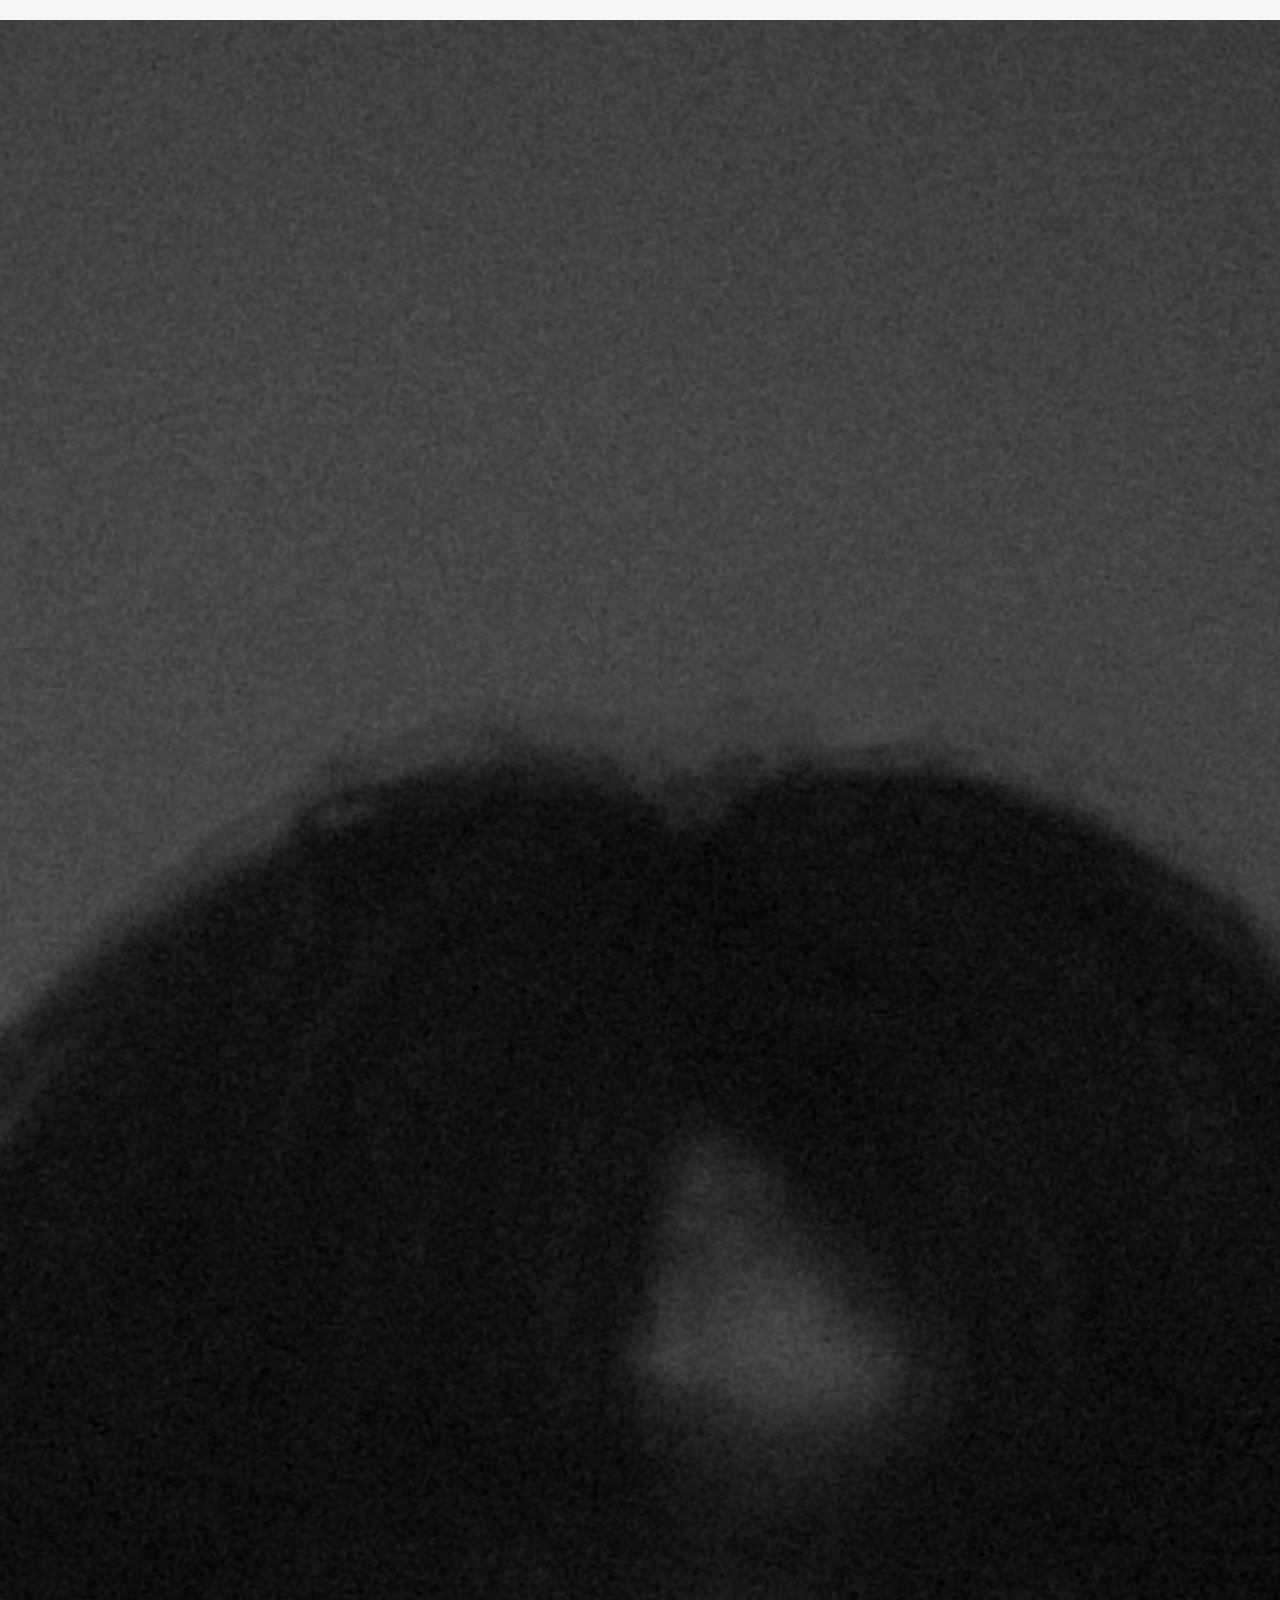
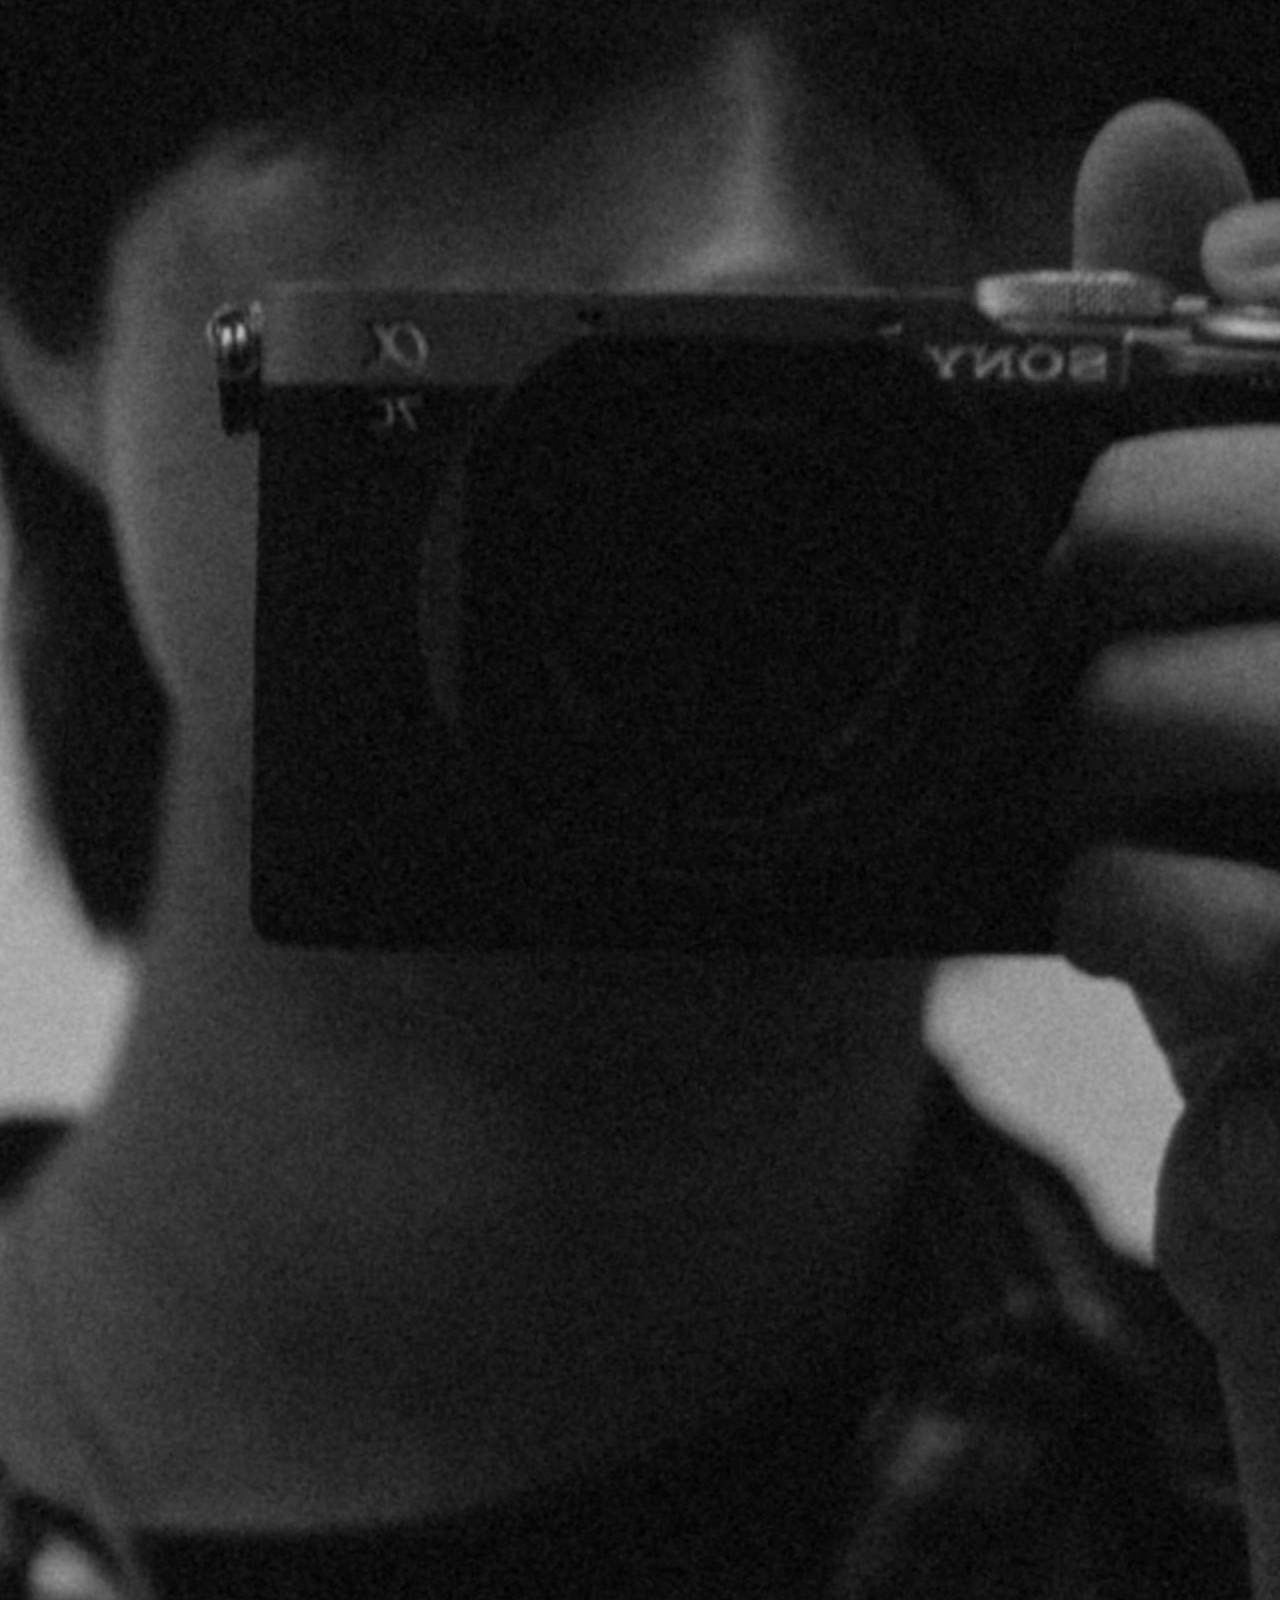
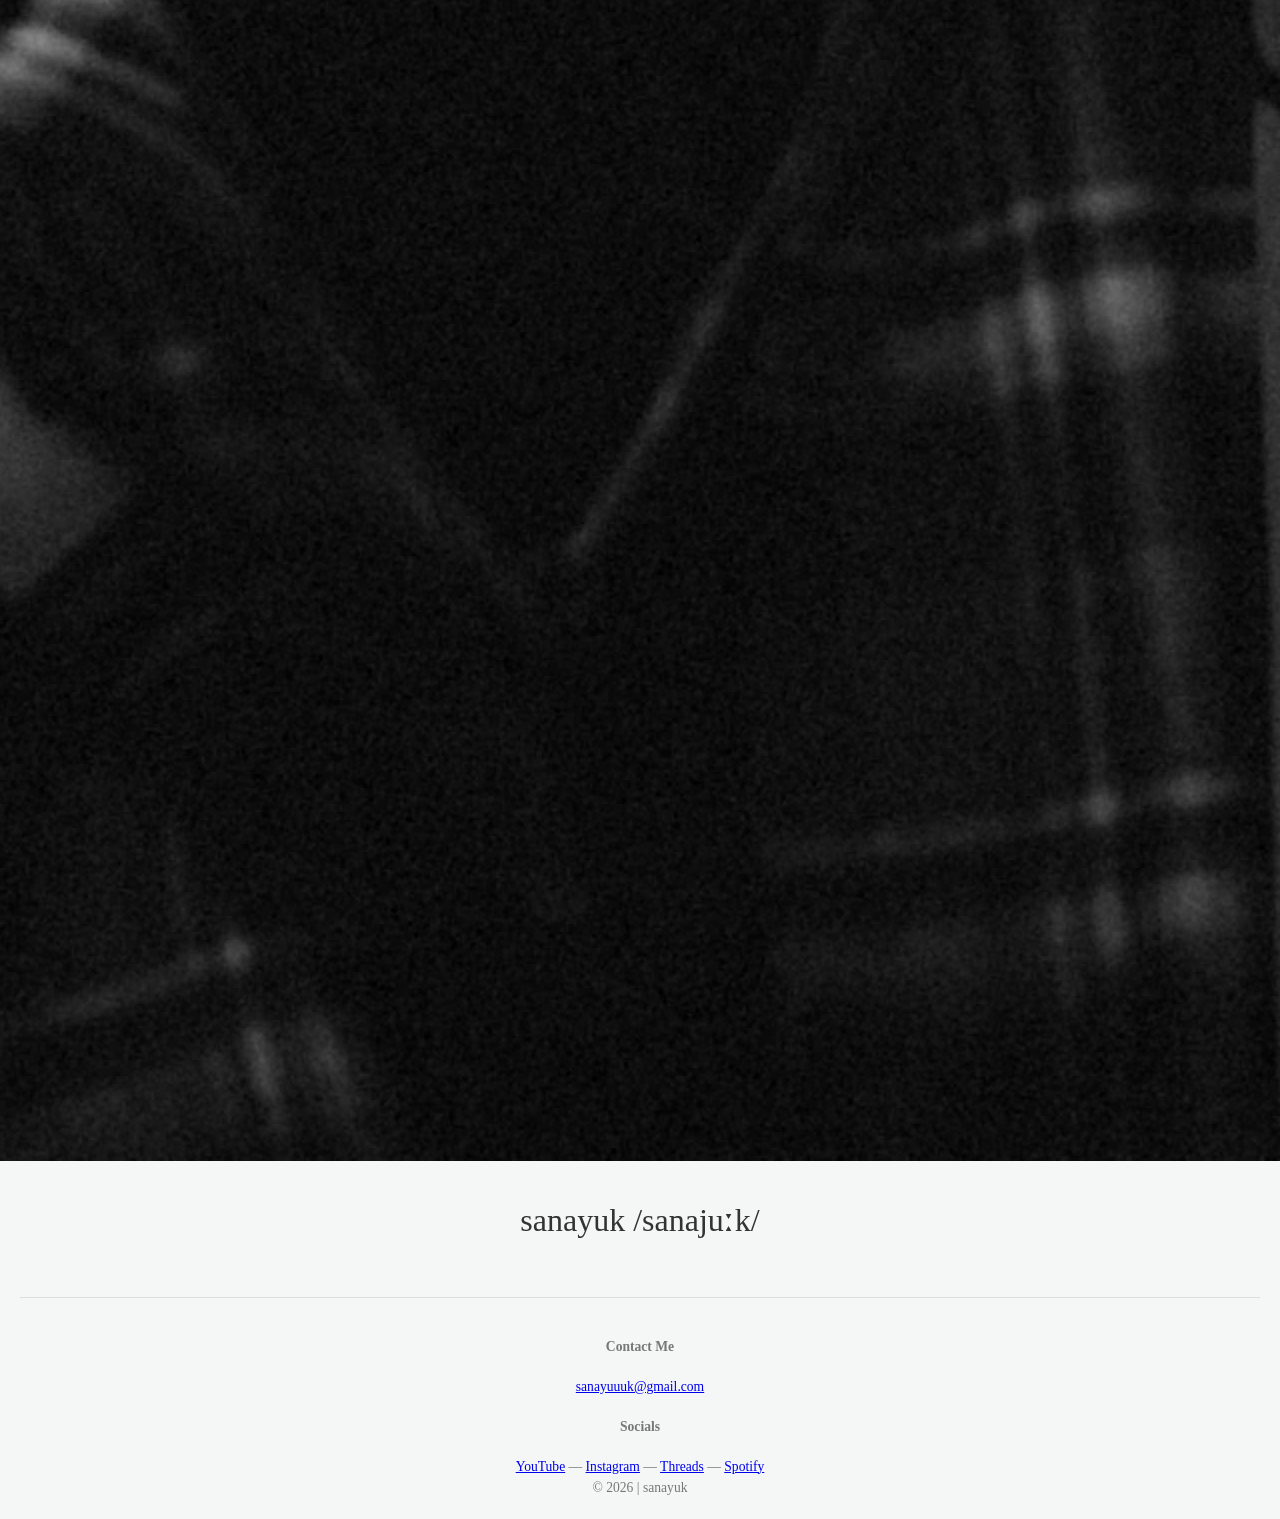
==== index.html @ 885ee642 "Refactor index.html structure and update title Updated the title and added versioning to the stylesh" ====
<!DOCTYPE html>
<html lang="en">
<head>
    <meta charset="UTF-8">
    <meta name="viewport" content="width=device-width, initial-scale=1.0">
    <title>sanayuk</title>
    <link rel="icon" type="image/jpeg" href="snypfp.jpg">
    <link rel="stylesheet" href="style.css?v=8">
</head>
<body>

    <header class="top-header">
        <a href="index.html" class="header-left">
            <img src="snypfp.jpg" alt="Profile Picture" class="header-pfp">
            <span class="header-name">sanayuk</span>
        </a>
        
        <div class="header-right">
            <a href="about.html" class="header-link">About</a>
        </div>
    </header>

    <div class="container">
            <h1>sanayuk /sanajuːk/</h1>
        </div>
    </div> 

    <footer class="site-footer">
        <div class="footer-content">
            <div class="footer-left">
                <h4 class="footer-heading">Contact Me</h4>
                <a href="mailto:sanayuuuk@gmail.com?subject=Contact from Website" class="footer-link">
                    sanayuuuk@gmail.com
                </a>
            </div>

            <div class="footer-right">
                <h4 class="footer-heading">Socials</h4>
                <div class="footer-socials">
                    <a href="https://www.youtube.com/@sanayuk____" target="_blank">YouTube</a> —
                    <a href="https://www.instagram.com/sanayuk____/" target="_blank">Instagram</a> —
                    <a href="https://www.threads.net/@sanayuk____/" target="_blank">Threads</a> —
                    <a href="https://open.spotify.com/user/31xqgkz4tjc3syadxhh52vzdo4kq?si=254b2dc9a4f743eb&nd=1&dlsi=bdf17cccaf9b42ae" target="_blank">Spotify</a>
                </div>
            </div>
        </div>

        <div class="footer-bottom">
            <span>© 2026 | sanayuk</span>
        </div>
    </footer>

</body>
</html>
---- style.css ----
/* --- 1. Variables & Global Styles --- */
:root {
    --bg-color: #f4f7f6;
    --text-color: #333;
    --accent-color: #2d3436;
    --link-bg: #ffffff;
    --link-hover: #f0f0f0;
}

body {
    font-family: "Times New Roman", Times, serif;
    background-color: var(--bg-color);
    color: var(--text-color);
    display: flex;
    flex-direction: column;
    align-items: center;
    justify-content: center;
    min-height: 100vh;
    margin: 0;
    padding: 20px;
}

/* --- 2. Layout Containers --- */
.container {
    width: 100%;
    max-width: 400px;
    text-align: center;
    box-sizing: border-box;
}

/* --- 3. Typography & Headers --- */
h1, h2, h3 {
    font-weight: normal;
    margin: 0;
}

h1 {
    font-size: 2rem;
    margin-bottom: 8px;
}

h2 {
    font-size: 1.5rem;
    color: var(--text-color);
}

h3 {
    margin-top: 24px;
    margin-bottom: 12px;
}

p {
    font-size: 1.1rem;
    color: #555;
    margin-bottom: 24px;
}

/* --- 4. Navigation Menu --- */
.site-nav {
    display: block;
    font-size: 1.1rem;
    margin-bottom: 24px;
    color: #333; /* Color of the | separators */
}

.site-nav a {
    text-decoration: none !important;
    color: #333 !important;
    padding: 0 5px;
    transition: opacity 0.2s;
}

.site-nav a:hover {
    text-decoration: underline !important;
    opacity: 0.6;
}

/* --- 5. The Name Hover Effect (sanayuk -> about me) --- */
.name-link {
    text-decoration: none;
    color: inherit;
    display: inline-block;
    position: relative;
    margin-top: 10px;
}

.name-link h1 {
    position: relative;
    display: inline-flex;
    justify-content: center;
    align-items: center;
    transition: none; /* Removed transition to prevent flickering */
}

.name-link h1::after {
    content: attr(data-text);
    position: absolute;
    white-space: nowrap;
    top: 50%;
    left: 50%;
    transform: translate(-50%, -50%);
    width: 100%;
    height: 100%;
    background-color: var(--bg-color);
    display: flex;
    align-items: center;
    justify-content: center;
    opacity: 0;
    transition: opacity 0.2s ease-in-out;
    font-style: normal;
}

.name-link:hover h1::after {
    opacity: 1;
}

/* --- 6. Profile & Link Cards --- */
.profile-pic {
    width: 110px;
    height: 110px;
    border-radius: 50%;
    background-color: #ccc;
    margin-bottom: 16px;
    object-fit: cover;
    border: 1px solid #ddd;
}

.links {
    display: flex;
    flex-direction: column;
    gap: 12px;
}

.link-card {
    background-color: var(--link-bg);
    color: var(--text-color);
    padding: 14px;
    border-radius: 4px;
    text-decoration: none;
    font-size: 1.1rem;
    transition: all 0.2s ease;
    box-shadow: 1px 1px 0px rgba(0,0,0,0.05);
    border: 1px solid #ccc;
    display: block;
}

.link-card:hover {
    background-color: var(--link-hover);
    transform: translate(-1px, -1px);
    box-shadow: 4px 4px 0px rgba(0,0,0,0.1);
}

/* --- 7. Media & Contact --- */
.video-container {
    width: 100%;
    margin-bottom: 24px;
    display: flex;
    justify-content: center;
}

.video-container iframe {
    width: 100%;
    aspect-ratio: 16 / 9;
    border: 1px solid #ccc;
    box-shadow: 2px 2px 0px rgba(0,0,0,0.1);
}

.contact-line {
    display: flex;
    justify-content: center;
    align-items: center;
    gap: 10px;
}

.contact-link {
    display: inline-block;
    color: var(--text-color);
    text-decoration: underline;
    font-size: 1.1rem;
    transition: opacity 0.2s;
}

.contact-link:hover {
    opacity: 0.7;
}

.tight-header {
    margin-bottom: 5px;
}

/* --- 8. Footer --- */
footer {
    margin-top: 50px;
    font-size: 0.85rem;
    color: #777;
    line-height: 1.6;
    border-top: 1px solid #ddd;
    padding-top: 20px;
    width: 100%;
    text-align: center;
}

footer p {
    margin: 5px 0;
}

/* --- 9. Mobile Adjustments --- */
@media (max-width: 480px) {
    .container {
        max-width: 90%;
    }

    .link-card {
        padding: 12px 8px;
        font-size: 1rem;
    }

    .contact-line {
        flex-direction: column;
        gap: 5px;
    }

    .separator {
        display: none;
    }
}

/* --- 10. Recents Feed Styles --- */

.feed {
    display: flex;
    flex-direction: column;
    gap: 25px;
    text-align: left; /* Posts look better left-aligned */
}

.post-card {
    background: var(--link-bg);
    border: 1px solid #ccc;
    padding: 20px;
    border-radius: 4px;
    box-shadow: 1px 1px 0px rgba(0,0,0,0.05);
}

.post-header {
    display: flex;
    flex-direction: column;
    margin-bottom: 12px;
    border-bottom: 1px solid #eee;
    padding-bottom: 8px;
}

.post-title {
    font-size: 1.3rem;
    margin: 0 !important;
    color: var(--text-color);
}

.post-date {
    font-size: 0.85rem;
    color: #888;
    margin-top: 4px;
}

.post-content p {
    font-size: 1rem;
    line-height: 1.6;
    margin: 0;
    color: #444;
}
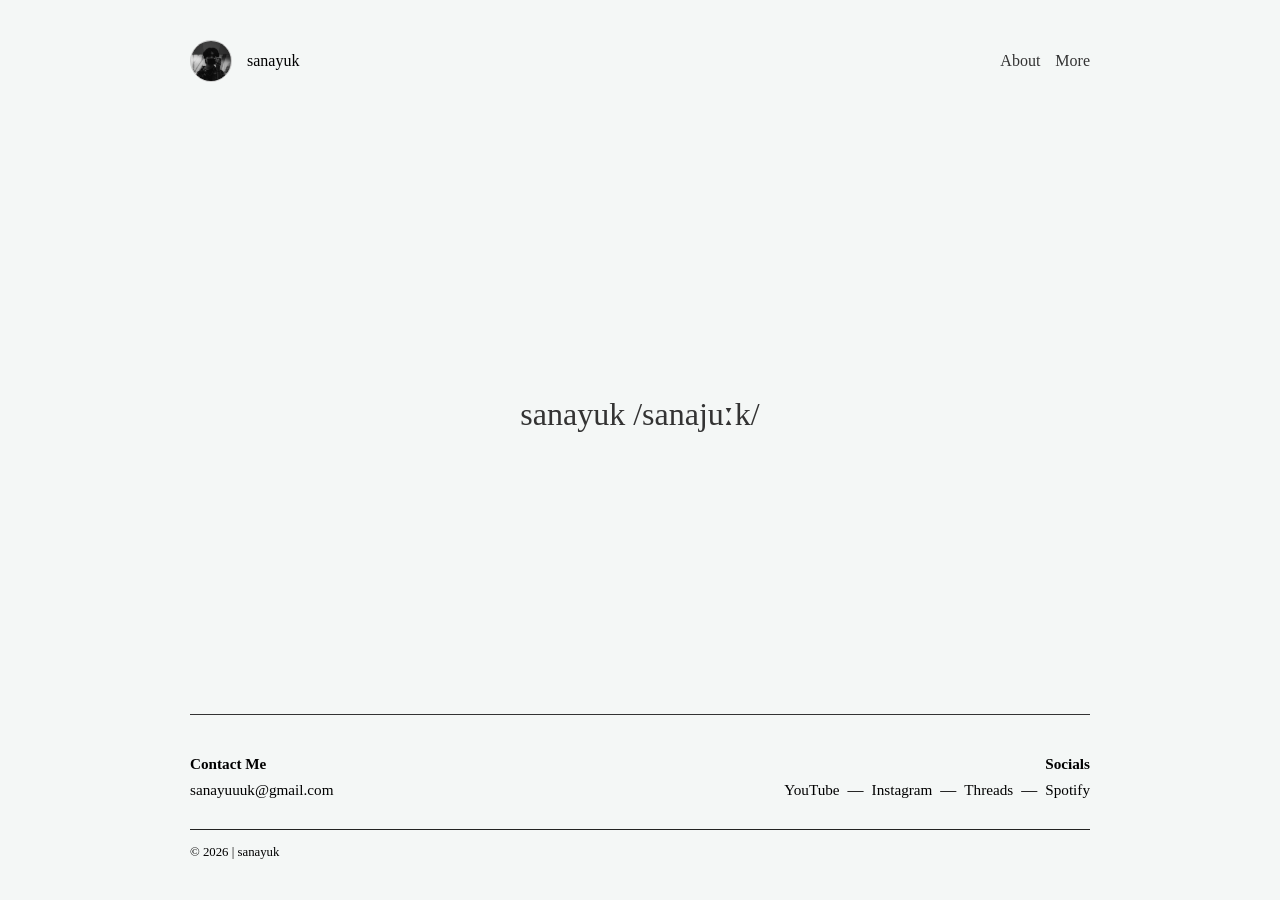
==== commit cebb368a: "Add files via upload" ====
--- a/index.html
+++ b/index.html
@@ -15,14 +15,14 @@
             <span class="header-name">sanayuk</span>
         </a>
         
-        <div class="header-right">
+        <div class="header-right" style="display: flex; gap: 15px;">
             <a href="about.html" class="header-link">About</a>
+            <a href="directory.html" class="header-link">More</a>
         </div>
     </header>
 
     <div class="container">
-            <h1>sanayuk /sanajuːk/</h1>
-        </div>
+        <h1>sanayuk /sanajuːk/</h1>
     </div> 
 
     <footer class="site-footer">
--- a/style.css
+++ b/style.css
@@ -14,10 +14,10 @@
     display: flex;
     flex-direction: column;
     align-items: center;
-    justify-content: center;
-    min-height: 100vh;
+    min-height: 100vh; /* Takes full window height */
     margin: 0;
-    padding: 20px;
+    padding: 0 20px;
+    box-sizing: border-box;
 }
 
 /* --- 2. Layout Containers --- */
@@ -26,6 +26,10 @@
     max-width: 400px;
     text-align: center;
     box-sizing: border-box;
+    /* Automatically pushes content directly to the vertical center between header and footer */
+    margin-top: auto;
+    margin-bottom: auto; 
+    padding: 20px 0;
 }
 
 /* --- 3. Typography & Headers --- */
@@ -51,70 +55,66 @@
 
 p {
     font-size: 1.1rem;
-    color: #555;
     margin-bottom: 24px;
 }
 
-/* --- 4. Navigation Menu --- */
-.site-nav {
-    display: block;
-    font-size: 1.1rem;
-    margin-bottom: 24px;
-    color: #333; /* Color of the | separators */
-}
-
-.site-nav a {
-    text-decoration: none !important;
-    color: #333 !important;
-    padding: 0 5px;
+/* --- 4. Top Header (Aligned with Footer) --- */
+.top-header {
+    width: 100%;
+    max-width: 900px; /* Matches the exact width boundary of your footer */
+    padding: 40px 0px; /* 0px horizontal padding lines it up pixel-perfect with the footer text edges */
+    box-sizing: border-box;
+    display: flex;
+    justify-content: space-between;
+    align-items: center;
+}
+
+/* Forces link states to stay black, removing blue or purple browser styles */
+.header-left,
+.header-left:link,
+.header-left:visited,
+.header-left:active {
+    display: flex;
+    align-items: center;
+    gap: 15px;
+    text-decoration: none;
+    color: #000000 !important;
+    transition: opacity 0.2s ease-in-out;
+}
+
+.header-left:hover {
+    opacity: 0.6;
+}
+
+.header-pfp {
+    width: 40px;
+    height: 40px;
+    border-radius: 50%;
+    object-fit: cover;
+    border: 1px solid #ccc;
+}
+
+.header-name {
+    font-size: 1rem;
+}
+
+.header-link,
+.header-link:link,
+.header-link:visited,
+.header-link:active {
+    text-decoration: none;
+    color: var(--text-color);
+    font-size: 1rem;
     transition: opacity 0.2s;
 }
 
-.site-nav a:hover {
-    text-decoration: underline !important;
+.header-link:hover {
     opacity: 0.6;
-}
-
-/* --- 5. The Name Hover Effect (sanayuk -> about me) --- */
-.name-link {
-    text-decoration: none;
-    color: inherit;
-    display: inline-block;
-    position: relative;
-    margin-top: 10px;
-}
-
-.name-link h1 {
-    position: relative;
-    display: inline-flex;
-    justify-content: center;
-    align-items: center;
-    transition: none; /* Removed transition to prevent flickering */
-}
-
-.name-link h1::after {
-    content: attr(data-text);
-    position: absolute;
-    white-space: nowrap;
-    top: 50%;
-    left: 50%;
-    transform: translate(-50%, -50%);
-    width: 100%;
-    height: 100%;
-    background-color: var(--bg-color);
-    display: flex;
-    align-items: center;
-    justify-content: center;
-    opacity: 0;
-    transition: opacity 0.2s ease-in-out;
-    font-style: normal;
-}
-
-.name-link:hover h1::after {
-    opacity: 1;
-}
-
-/* --- 6. Profile & Link Cards --- */
+    text-decoration: underline;
+    text-underline-offset: 4px;
+}
+
+/* --- 5. Profile & Link Cards --- */
 .profile-pic {
     width: 110px;
     height: 110px;
@@ -150,62 +150,82 @@
     box-shadow: 4px 4px 0px rgba(0,0,0,0.1);
 }
 
-/* --- 7. Media & Contact --- */
-.video-container {
+/* --- 6. New Footer Layout --- */
+.site-footer {
+    padding-top: 20px;
+    padding-bottom: 40px; /* Balanced padding inside the window bottom edge */
+    border-top: 1px solid #333;
     width: 100%;
-    margin-bottom: 24px;
-    display: flex;
-    justify-content: center;
-}
-
-.video-container iframe {
-    width: 100%;
-    aspect-ratio: 16 / 9;
-    border: 1px solid #ccc;
-    box-shadow: 2px 2px 0px rgba(0,0,0,0.1);
-}
-
-.contact-line {
-    display: flex;
-    justify-content: center;
-    align-items: center;
-    gap: 10px;
-}
-
-.contact-link {
-    display: inline-block;
-    color: var(--text-color);
+    max-width: 900px; /* Same max-width configuration as the header */
+    text-align: left !important; 
+    box-sizing: border-box;
+}
+
+.footer-content {
+    display: flex;
+    justify-content: space-between; 
+    align-items: flex-start;
+    flex-wrap: wrap;
+    gap: 30px;
+    margin-bottom: 30px;
+}
+
+.footer-left {
+    text-align: left !important;
+}
+
+.footer-right {
+    text-align: right !important;
+}
+
+.footer-heading {
+    font-size: 0.95rem;
+    color: #000000 !important; 
+    margin-bottom: 8px;
+    font-weight: bold; 
+}
+
+.footer-link, .footer-socials a {
+    color: #000000 !important; 
+    text-decoration: none;
+    font-size: 0.95rem;
+    transition: opacity 0.2s;
+}
+
+.footer-link:hover, .footer-socials a:hover {
+    opacity: 0.7;
     text-decoration: underline;
-    font-size: 1.1rem;
-    transition: opacity 0.2s;
-}
-
-.contact-link:hover {
-    opacity: 0.7;
-}
-
-.tight-header {
-    margin-bottom: 5px;
-}
-
-/* --- 8. Footer --- */
-footer {
-    margin-top: 50px;
-    font-size: 0.85rem;
-    color: #777;
-    line-height: 1.6;
-    border-top: 1px solid #ddd;
-    padding-top: 20px;
-    width: 100%;
-    text-align: center;
-}
-
-footer p {
-    margin: 5px 0;
-}
-
-/* --- 9. Mobile Adjustments --- */
-@media (max-width: 480px) {
+    text-underline-offset: 4px;
+}
+
+.footer-socials {
+    display: flex;
+    gap: 8px;
+    flex-wrap: wrap;
+    color: #000000; 
+    justify-content: flex-end; 
+}
+
+.footer-bottom {
+    font-size: 0.8rem;
+    color: #000000 !important; 
+    display: flex;
+    justify-content: flex-start; 
+    border-top: 1px solid #222;
+    padding-top: 15px;
+}
+
+/* --- 7. Mobile Adjustments --- */
+@media (max-width: 600px) {
+    .top-header {
+        width: 100%;
+        padding: 20px 10px;
+    }
+
+    .header-name {
+        display: none; /* Keeps it clean on small screens */
+    }
+
     .container {
         max-width: 90%;
     }
@@ -215,23 +235,26 @@
         font-size: 1rem;
     }
 
-    .contact-line {
-        flex-direction: column;
-        gap: 5px;
-    }
-
-    .separator {
-        display: none;
-    }
-}
-
-/* --- 10. Recents Feed Styles --- */
-
+    .footer-content {
+        flex-direction: column; 
+    }
+    
+    .footer-right, .footer-socials {
+        text-align: left !important;
+        justify-content: flex-start;
+    }
+}
+
+footer p {
+    margin: 5px 0;
+}
+
+/* --- 8. Recents Feed Styles --- */
 .feed {
     display: flex;
     flex-direction: column;
     gap: 25px;
-    text-align: left; /* Posts look better left-aligned */
+    text-align: left; 
 }
 
 .post-card {
@@ -267,4 +290,4 @@
     line-height: 1.6;
     margin: 0;
     color: #444;
-}+}
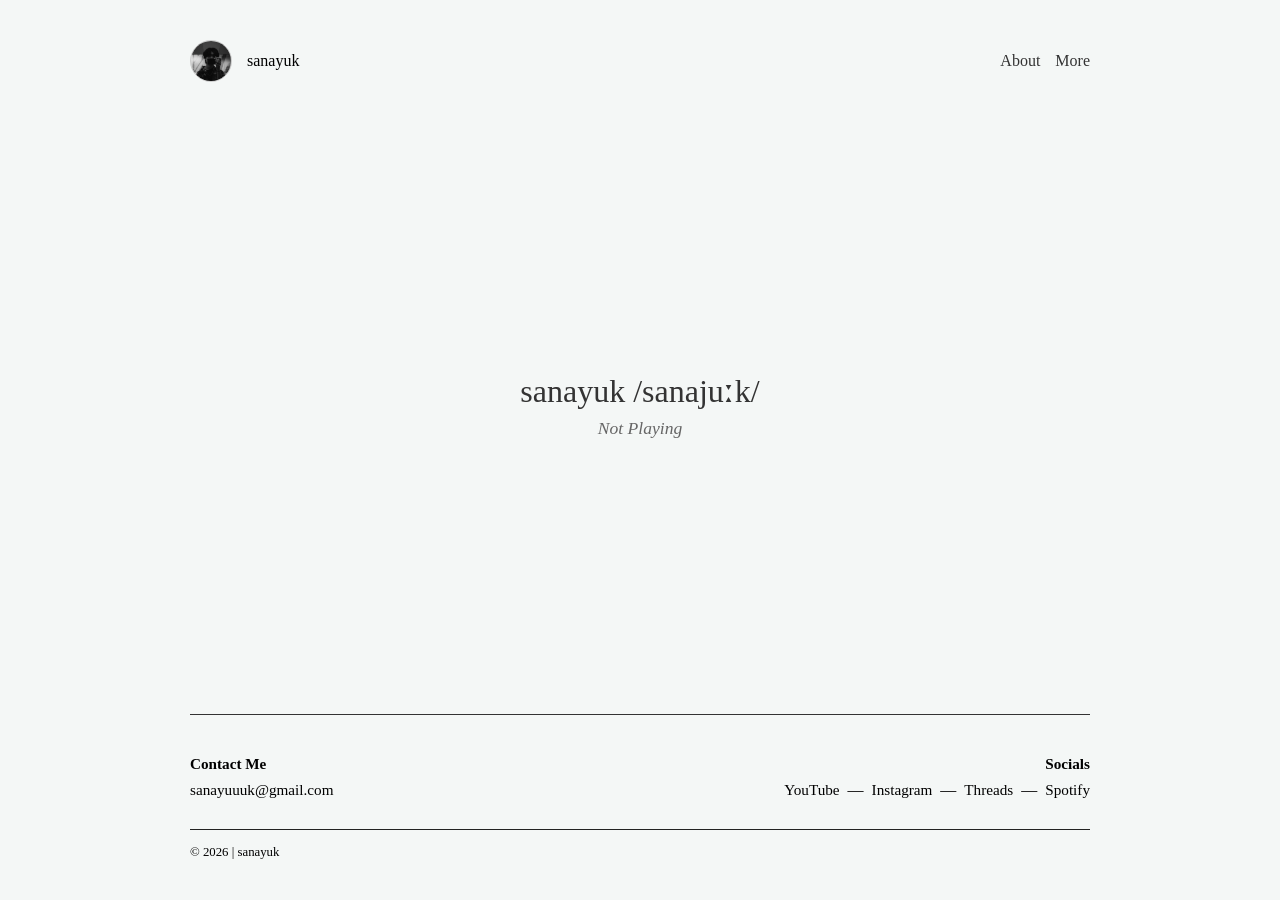
==== commit af3f9046: "Add files via upload" ====
--- a/index.html
+++ b/index.html
@@ -1,6 +1,15 @@
 <!DOCTYPE html>
 <html lang="en">
 <head>
+    <!-- Google tag (gtag.js) -->
+    <script async src="https://www.googletagmanager.com/gtag/js?id=G-V9VGRG6R9B"></script>
+    <script>
+      window.dataLayer = window.dataLayer || [];
+      function gtag(){dataLayer.push(arguments);}
+      gtag('js', new Date());
+
+      gtag('config', 'G-V9VGRG6R9B');
+    </script>
     <meta charset="UTF-8">
     <meta name="viewport" content="width=device-width, initial-scale=1.0">
     <title>sanayuk</title>
@@ -23,6 +32,8 @@
 
     <div class="container">
         <h1>sanayuk /sanajuːk/</h1>
+        <!-- Updated Now Playing Element -->
+        <p id="now-playing" style="font-style: italic; margin-top: 8px; color: #666;">Loading...</p>
     </div> 
 
     <footer class="site-footer">
@@ -50,5 +61,28 @@
         </div>
     </footer>
 
+    <!-- Updated Spotify Fetch Script -->
+    <script>
+        async function fetchNowPlaying() {
+            try {
+                const response = await fetch('https://sanayuk-com.elvisloyukiu.workers.dev');
+                const data = await response.json();
+                const nowPlayingElement = document.getElementById('now-playing');
+
+                if (data.isPlaying) {
+                    nowPlayingElement.textContent = `Currently listening to ${data.title} by ${data.artist}`;
+                } else {
+                    nowPlayingElement.textContent = 'Not Playing';
+                }
+            } catch (error) {
+                console.error('Failed to fetch Spotify status:', error);
+                document.getElementById('now-playing').textContent = 'Not Playing';
+            }
+        }
+
+        // Run immediately on load, then check every 30 seconds
+        fetchNowPlaying();
+        setInterval(fetchNowPlaying, 30000);
+    </script>
 </body>
 </html>
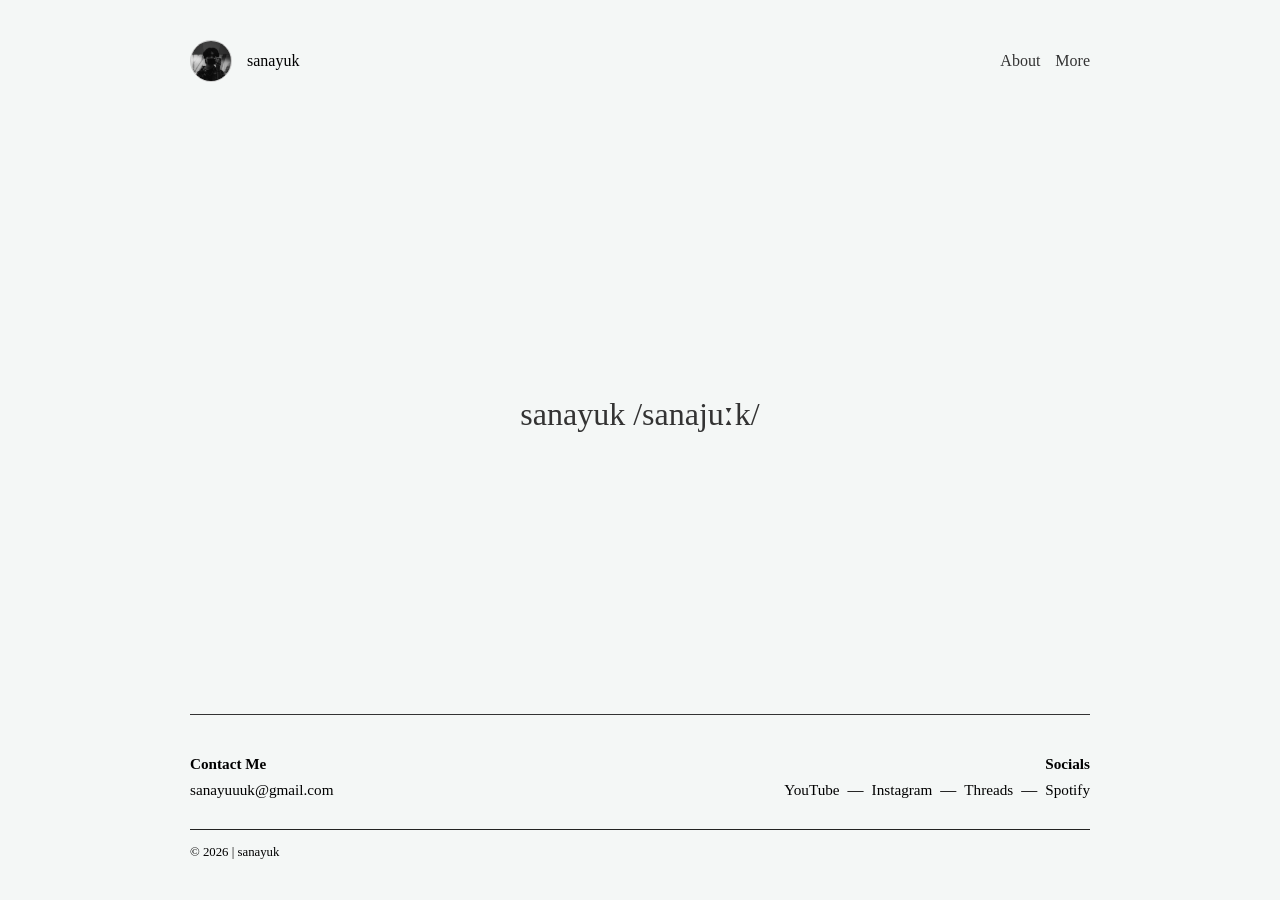
==== commit d830d673: "Add files via upload" ====
--- a/index.html
+++ b/index.html
@@ -32,8 +32,6 @@
 
     <div class="container">
         <h1>sanayuk /sanajuːk/</h1>
-        <!-- Updated Now Playing Element -->
-        <p id="now-playing" style="font-style: italic; margin-top: 8px; color: #666;">Loading...</p>
     </div> 
 
     <footer class="site-footer">
@@ -61,28 +59,5 @@
         </div>
     </footer>
 
-    <!-- Updated Spotify Fetch Script -->
-    <script>
-        async function fetchNowPlaying() {
-            try {
-                const response = await fetch('https://sanayuk-com.elvisloyukiu.workers.dev');
-                const data = await response.json();
-                const nowPlayingElement = document.getElementById('now-playing');
-
-                if (data.isPlaying) {
-                    nowPlayingElement.textContent = `Currently listening to ${data.title} by ${data.artist}`;
-                } else {
-                    nowPlayingElement.textContent = 'Not Playing';
-                }
-            } catch (error) {
-                console.error('Failed to fetch Spotify status:', error);
-                document.getElementById('now-playing').textContent = 'Not Playing';
-            }
-        }
-
-        // Run immediately on load, then check every 30 seconds
-        fetchNowPlaying();
-        setInterval(fetchNowPlaying, 30000);
-    </script>
 </body>
 </html>
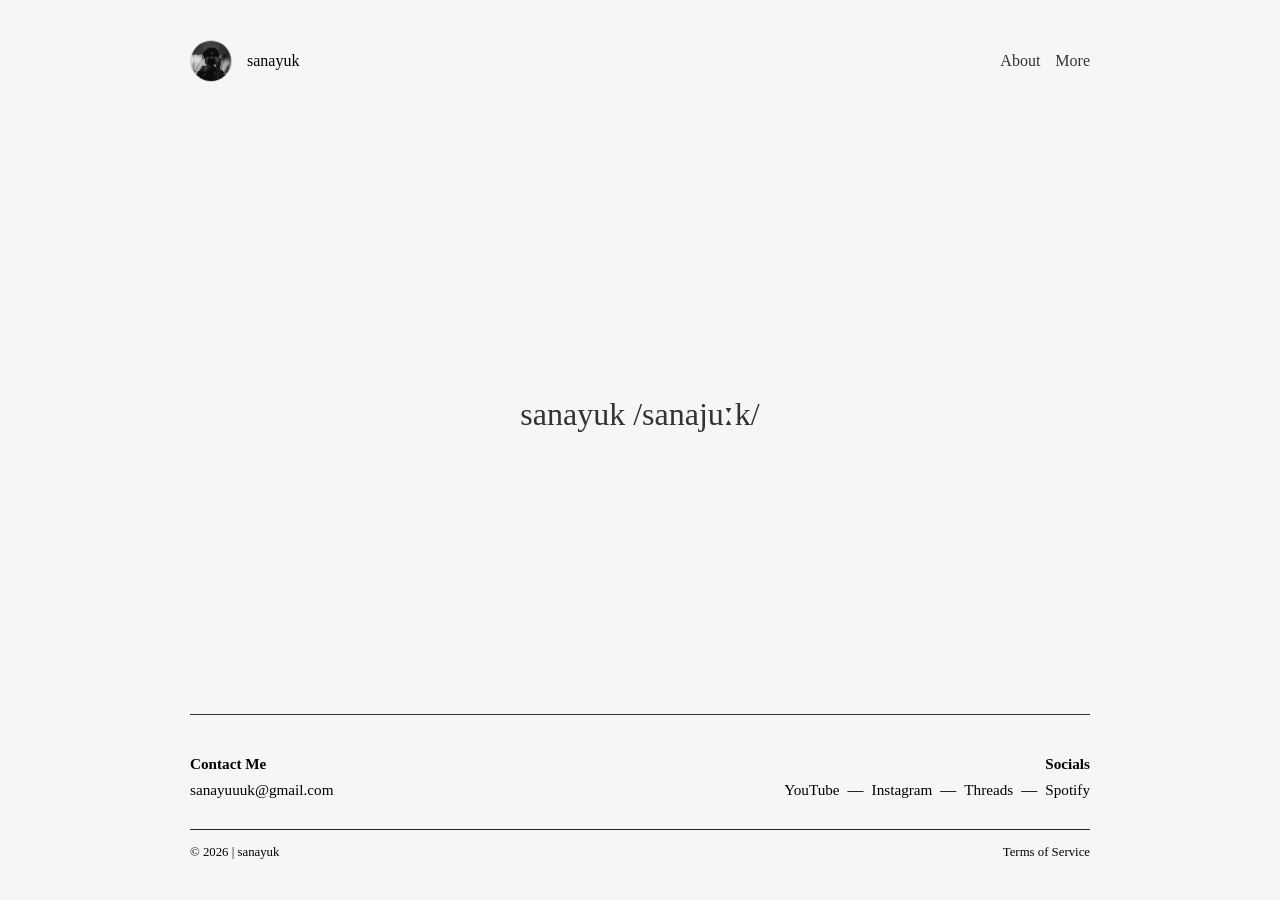
==== commit 03ab74fd: "Add files via upload" ====
--- a/index.html
+++ b/index.html
@@ -54,8 +54,9 @@
             </div>
         </div>
 
-        <div class="footer-bottom">
+        <div class="footer-bottom" style="justify-content: space-between;">
             <span>© 2026 | sanayuk</span>
+            <a href="termsofservices.html" class="footer-link" style="font-size: 0.8rem;">Terms of Service</a>
         </div>
     </footer>
 
